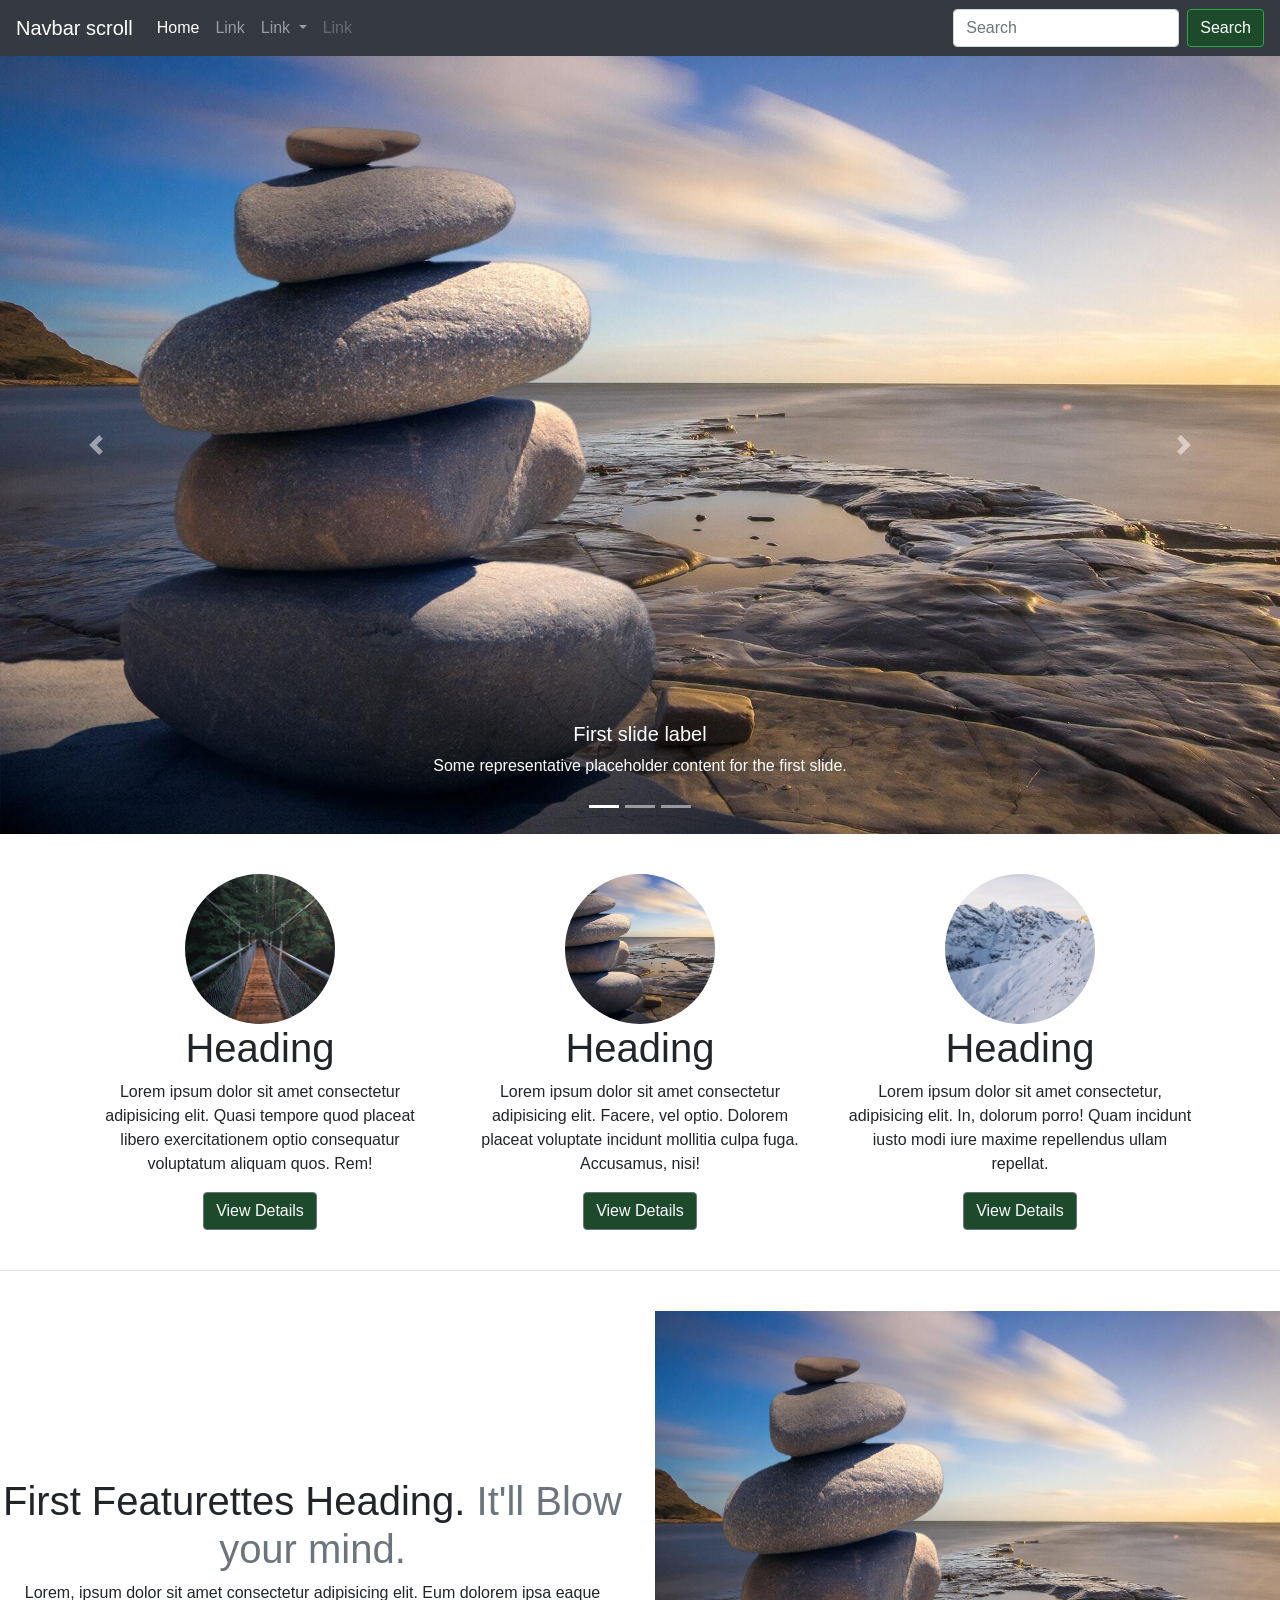
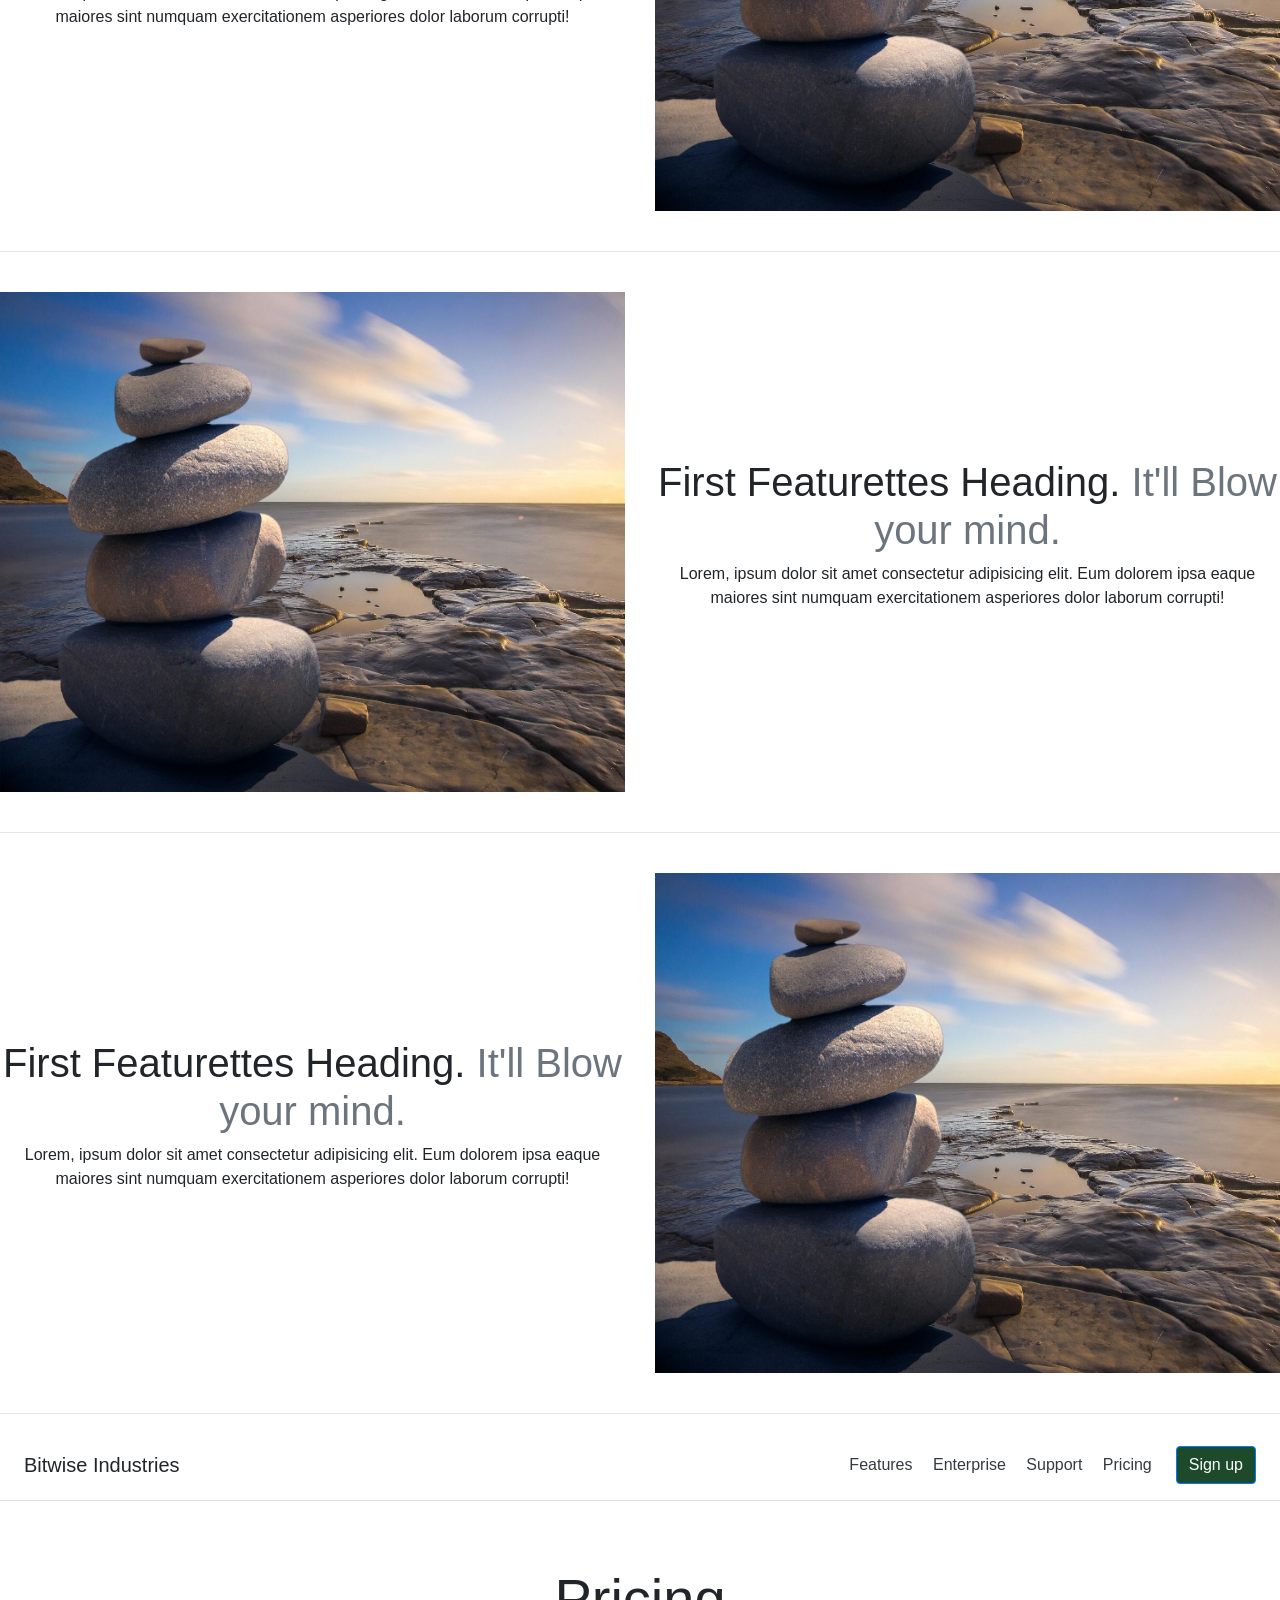
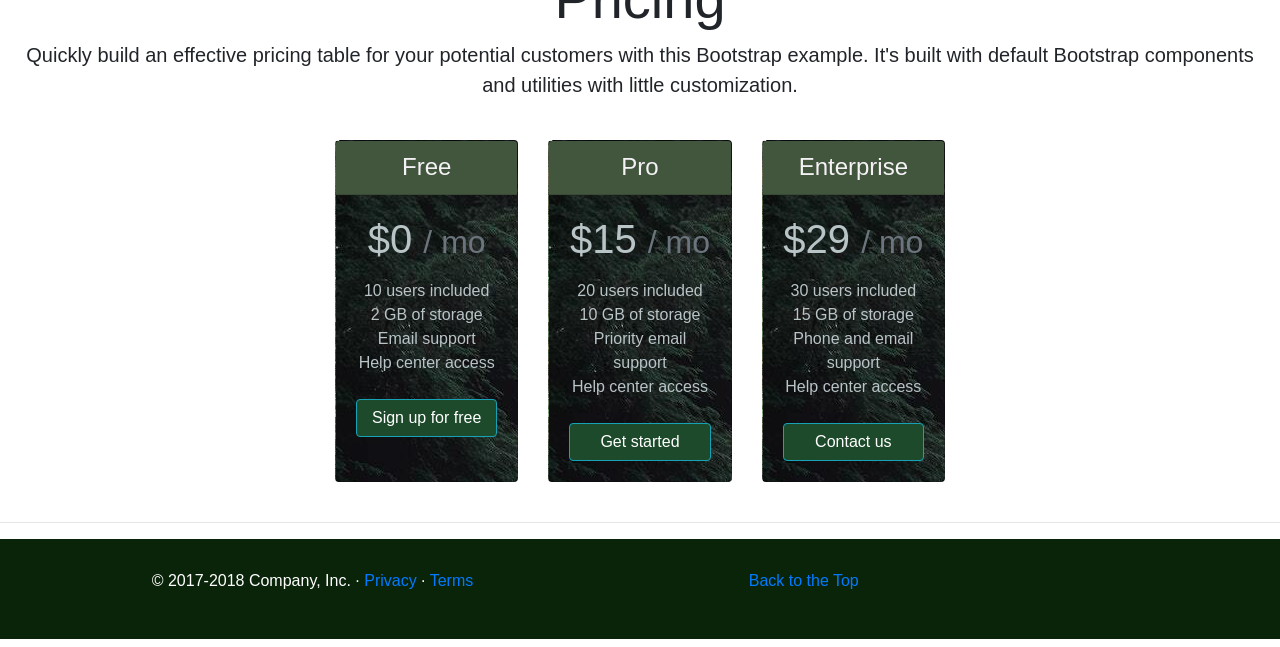
==== bw-carousel-site/index.html @ 781590b3 "carousel project" ====
<!doctype html>
<html lang="en">
  <head>
    <!-- Required meta tags -->
    <meta charset="utf-8">
    <meta name="viewport" content="width=device-width, initial-scale=1, shrink-to-fit=no">

    <!-- Bootstrap CSS -->
    <link rel="stylesheet" href="https://cdn.jsdelivr.net/npm/bootstrap@4.6.0/dist/css/bootstrap.min.css" integrity="sha384-B0vP5xmATw1+K9KRQjQERJvTumQW0nPEzvF6L/Z6nronJ3oUOFUFpCjEUQouq2+l" crossorigin="anonymous">
    <link rel="stylesheet" href="css/styles.css">
    <title>Hello, world!</title>
  </head>
  <body> <!--NAVBAR-->

    <nav class="navbar navbar-expand-lg navbar-dark bg-dark">
      <a class="navbar-brand" href="#">Navbar scroll</a>
      <button class="navbar-toggler" type="button" data-toggle="collapse" data-target="#navbarScroll" aria-controls="navbarScroll" aria-expanded="false" aria-label="Toggle navigation">
        <span class="navbar-toggler-icon"></span>
      </button>
      <div class="collapse navbar-collapse" id="navbarScroll">
        <ul class="navbar-nav mr-auto my-2 my-lg-0 navbar-nav-scroll" style="max-height: 100px;">
          <li class="nav-item active">
            <a class="nav-link" href="#">Home <span class="sr-only">(current)</span></a>
          </li>
          <li class="nav-item">
            <a class="nav-link" href="#">Link</a>
          </li>
          <li class="nav-item dropdown">
            <a class="nav-link dropdown-toggle" href="#" id="navbarScrollingDropdown" role="button" data-toggle="dropdown" aria-expanded="false">
              Link
            </a>
            <ul class="dropdown-menu" aria-labelledby="navbarScrollingDropdown">
              <li><a class="dropdown-item" href="#">Action</a></li>
              <li><a class="dropdown-item" href="#">Another action</a></li>
              <li><hr class="dropdown-divider"></li>
              <li><a class="dropdown-item" href="#">Something else here</a></li>
            </ul>
          </li>
          <li class="nav-item">
            <a class="nav-link disabled" href="#" tabindex="-1" aria-disabled="true">Link</a>
          </li>
        </ul>
        <form class="d-flex">
          <input class="form-control mr-2" type="search" placeholder="Search" aria-label="Search">
          <button class="btn btn-outline-success" type="submit">Search</button>
        </form>
      </div>
    </nav>
 <!---END NAVBAR-->
<!---Carousel!-->
<section id="carousel">

  <div id="carouselExampleCaptions" class="carousel slide" data-ride="carousel">
    <ol class="carousel-indicators">
      <li data-target="#carouselExampleCaptions" data-slide-to="0" class="active"></li>
      <li data-target="#carouselExampleCaptions" data-slide-to="1"></li>
      <li data-target="#carouselExampleCaptions" data-slide-to="2"></li>
    </ol>
    <div class="carousel-inner">
      <div class="carousel-item active image-carousel-item">
        <img src="/assets/pic-1.jpg" class="d-block w-100" alt="...">
        <div class="carousel-caption d-md-block">
          <h5>First slide label</h5>
          <p>Some representative placeholder content for the first slide.</p>
        </div>
      </div>
      <div class="carousel-item image-carousel-item">
        <img src="/assets/pic-1.jpg" class="d-block w-100" alt="...">
        <div class="carousel-caption d-md-block">
          <h5>Second slide label</h5>
          <p>Some representative placeholder content for the second slide.</p>
        </div>
      </div>
      <div class="carousel-item image-carousel-item">
        <img src="/assets/pic-1.jpg" class="d-block w-100" alt="...">
        <div class="carousel-caption d-md-block">
          <h5>Third slide label</h5>
          <p>Some representative placeholder content for the third slide.</p>
        </div>
      </div>
    </div>
    <a class="carousel-control-prev" href="#carouselExampleCaptions" role="button" data-slide="prev">
      <span class="carousel-control-prev-icon" aria-hidden="true"></span>
      <span class="sr-only">Previous</span>
    </a>
    <a class="carousel-control-next" href="#carouselExampleCaptions" role="button" data-slide="next">
      <span class="carousel-control-next-icon" aria-hidden="true"></span>
      <span class="sr-only">Next</span>
    </a>
  </div>
</section>
<div class="container">

<section id="products" class="pt-4 mb-4">
  <div class="row">
    <div class="col-sm-12 col-md-4 py-3 text-center">
        <div class="product-image product-img-1"></div>
        <h1>Heading</h1>
        <p>Lorem ipsum dolor sit amet consectetur adipisicing elit. Quasi tempore quod placeat libero exercitationem optio consequatur voluptatum aliquam quos. Rem!</p>
        <button class="btn btn-secondary">View Details</button>

      </div>
      <div class="col-sm-12 col-md-4 py-3 text-center">
        <div class="product-image product-img-2"></div>
        <h1>Heading</h1>
        <p>Lorem ipsum dolor sit amet consectetur adipisicing elit. Facere, vel optio. Dolorem placeat voluptate incidunt mollitia culpa fuga. Accusamus, nisi!</p>
        <button class="btn btn-secondary">View Details</button>

      </div>
      <div class="col-sm-12 col-md-4 py-3 text-center">
        <div class="product-image product-img-3"></div>
        <h1>Heading</h1>
        <p>Lorem ipsum dolor sit amet consectetur, adipisicing elit. In, dolorum porro! Quam incidunt iusto modi iure maxime repellendus ullam repellat.</p>
        <button class="btn btn-secondary">View Details</button>

      </div>
      
      
    </div>
  </div>
</section>
</div>

<hr/>

<section id="featurettes">
  <div class="row align-items-center py-4">
    <div class="col-sm-12 col-md-6">
      <h1>First Featurettes Heading.<span class="text-secondary"> It'll Blow your mind.</span></h1>
      <p>Lorem, ipsum dolor sit amet consectetur adipisicing elit. Eum dolorem ipsa eaque maiores sint numquam exercitationem asperiores dolor laborum corrupti!</p>
    </div>
    <div class="col-sm-12 col-md-6">
    <div class="feature-img-box">
      <img src="/assets/pic-1.jpg" alt="Featurette">
    </div>
    </div>
    </div>
    <hr>
    <div class="row align-items-center py-4">
      <div class="col-sm-12 col-md-6 order-2">
        <h1>First Featurettes Heading.<span class="text-secondary"> It'll Blow your mind.</span></h1>
        <p>Lorem, ipsum dolor sit amet consectetur adipisicing elit. Eum dolorem ipsa eaque maiores sint numquam exercitationem asperiores dolor laborum corrupti!</p>
      </div>
      <div class="col-sm-12 col-md-6">
      <div class="feature-img-box">
        <img src="/assets/pic-1.jpg" alt="Featurette">
      </div>
      </div>
      </div>
      <hr>
      <div class="row align-items-center py-4">
        <div class="col-sm-12 col-md-6">
          <h1>First Featurettes Heading.<span class="text-secondary"> It'll Blow your mind.</span></h1>
          <p>Lorem, ipsum dolor sit amet consectetur adipisicing elit. Eum dolorem ipsa eaque maiores sint numquam exercitationem asperiores dolor laborum corrupti!</p>
        </div>
        <div class="col-sm-12 col-md-6">
        <div class="feature-img-box">
          <img src="/assets/pic-1.jpg" alt="Featurette">
        </div>
        </div>
        </div>
         
      </div>
  <hr>
    </hr>
    
  <div class="d-flex flex-column flex-md-row align-items-center p-3 px-md-4 mb-3 bg-white border-bottom box-shadow">
    <h5 class="my-0 mr-md-auto font-weight-normal">Bitwise Industries</h5>
    <nav class="my-2 my-md-0 mr-md-3">
      <a class="p-2 text-dark" href="#">Features</a>
      <a class="p-2 text-dark" href="#">Enterprise</a>
      <a class="p-2 text-dark" href="#">Support</a>
      <a class="p-2 text-dark" href="#">Pricing</a>
    </nav>
    <a class="btn btn-outline-primary" href="#">Sign up</a>
  </div>
  
  <div class="pricing-header-sm-12 pricing-header-md-6 px-3 py-3 pt-md-5 pb-md-4 mx-auto text-center">
    <h1 class="display-4">Pricing</h1>
    <p class="lead">Quickly build an effective pricing table for your potential customers with this Bootstrap example. It's built with default Bootstrap components and utilities with little customization.</p>
  </div>
  <div class="container col-sm-12 col-md-6">
    <div class="card-deck mb-3 text-center">
      <div class="card mb-4 box-shadow">
        <div class="card-header">
          <h4 class="my-0 font-weight-normal">Free</h4>
        </div>
        <div class="card-body">
          <h1 class="card-title pricing-card-title">$0 <small class="text-muted">/ mo</small></h1>
          <ul class="list-unstyled mt-3 mb-4">
            <li>10 users included</li>
            <li>2 GB of storage</li>
            <li>Email support</li>
            <li>Help center access</li>
          </ul>
          <button type="button" class="btn btn-md btn-block btn-info">Sign up for free</button>
        </div>
      </div>
      <div class="card mb-4 box-shadow">
        <div class="card-header">
          <h4 class="my-0 font-weight-normal">Pro</h4>
        </div>
        <div class="card-body">
          <h1 class="card-title pricing-card-title">$15 <small class="text-muted">/ mo</small></h1>
          <ul class="list-unstyled mt-3 mb-4">
            <li>20 users included</li>
            <li>10 GB of storage</li>
            <li>Priority email support</li>
            <li>Help center access</li>
          </ul>
          <button type="button" class="btn btn-md btn-block btn-info">Get started</button>
        </div>
      </div>
      <div class="card mb-4 box-shadow">
        <div class="card-header">
          <h4 class="my-0 font-weight-normal">Enterprise</h4>
        </div>
        <div class="card-body">
          <h1 class="card-title pricing-card-title">$29 <small class="text-muted">/ mo</small></h1>
          <ul class="list-unstyled mt-3 mb-4">
            <li>30 users included</li>
            <li>15 GB of storage</li>
            <li>Phone and email support</li>
            <li>Help center access</li>
          </ul>
          <button type="button" class="btn btn-md btn-block btn-info">Contact us</button>
        </div>
      </div>
    </div>
</section>

<hr>


<footer class="my-2">
  <div class="row justiy-content-center">
    <div class="col-6 text-center text-white">
      © 2017-2018 Company, Inc. · <a href="#">Privacy</a> · <a href="">Terms</a>
    </div>
    <div class="col-3 text-center text-white">
      <a href="#">Back to the Top</a>
    </div>
  </div>
</footer>

    <script src="js.scripts.js"></script>
    

    <!-- Optional JavaScript; choose one of the two! -->

    <!-- Option 1: jQuery and Bootstrap Bundle (includes Popper) -->
    <script src="https://code.jquery.com/jquery-3.5.1.slim.min.js" integrity="sha384-DfXdz2htPH0lsSSs5nCTpuj/zy4C+OGpamoFVy38MVBnE+IbbVYUew+OrCXaRkfj" crossorigin="anonymous"></script>
    <script src="https://cdn.jsdelivr.net/npm/bootstrap@4.6.0/dist/js/bootstrap.bundle.min.js" integrity="sha384-Piv4xVNRyMGpqkS2by6br4gNJ7DXjqk09RmUpJ8jgGtD7zP9yug3goQfGII0yAns" crossorigin="anonymous"></script>

    <!-- Option 2: Separate Popper and Bootstrap JS -->
    <!--
    <script src="https://code.jquery.com/jquery-3.5.1.slim.min.js" integrity="sha384-DfXdz2htPH0lsSSs5nCTpuj/zy4C+OGpamoFVy38MVBnE+IbbVYUew+OrCXaRkfj" crossorigin="anonymous"></script>
    <script src="https://cdn.jsdelivr.net/npm/popper.js@1.16.1/dist/umd/popper.min.js" integrity="sha384-9/reFTGAW83EW2RDu2S0VKaIzap3H66lZH81PoYlFhbGU+6BZp6G7niu735Sk7lN" crossorigin="anonymous"></script>
    <script src="https://cdn.jsdelivr.net/npm/bootstrap@4.6.0/dist/js/bootstrap.min.js" integrity="sha384-+YQ4JLhjyBLPDQt//I+STsc9iw4uQqACwlvpslubQzn4u2UU2UFM80nGisd026JF" crossorigin="anonymous"></script>
    -->
  </body>
</html>
---- bw-carousel-site/css/styles.css ----
.image-carousel{
    max-height: 600px;
}
.image-carousel-item{
    height: 100%;
}

.product-image{
        height: 150px;
        width: 150px;
        background: gray;
        border-radius: 50%;
        margin: 0 auto;
        background-size: cover;
        background-repeat: no-repeat;
        background-position: center;
}
.product-img-1{
    background-image: url(/assets/pic2.jpg);
}
.product-img-2 {
    background-image: url(/assets/pic-1.jpg);
}
.product-img-3 {
    background-image: url(/assets/pic3.jpg);
}
.btn{
    color: blue;
}
.row-style{
    height: 100px;
    border: 1px solid #333;
}
.my-img-box{
    width:100px;
    height: 100px;
}
.my-img-box img{
    width: 100px;
    height: 100%;

}

 #featurettes{
    text-align: center;
    

}
.feature-img-box{
    width: 100%;
    height: 500px;

}
.feature-img-box img{
    width: 100%;
    height: 100%;
}

.pricing-header{
    color: yellow;
}

.card-header{
    font-family: Impact, Haettenschweiler, 'Arial Narrow Bold', sans-serif;
    font-weight: lighter;
    color: rgb(244, 242, 245);
    background-color: rgb(66, 85, 61);
}
.card{
    background-image: url(/assets/pic2.jpg);
    box-shadow: black;
    border-style: ridge;
    background-color: rgba(21, 14, 4);
    color: white;
    
}
.card-body{
    color: rgb(185, 196, 199);
}
.btn{
    color: white;
    background-color: rgb(28, 74, 42);
}

footer{
    position: relative;;
    padding-top: 30px;
    width: 100%;
    height: 100px;
    background-color: rgb(10, 36, 10);
}
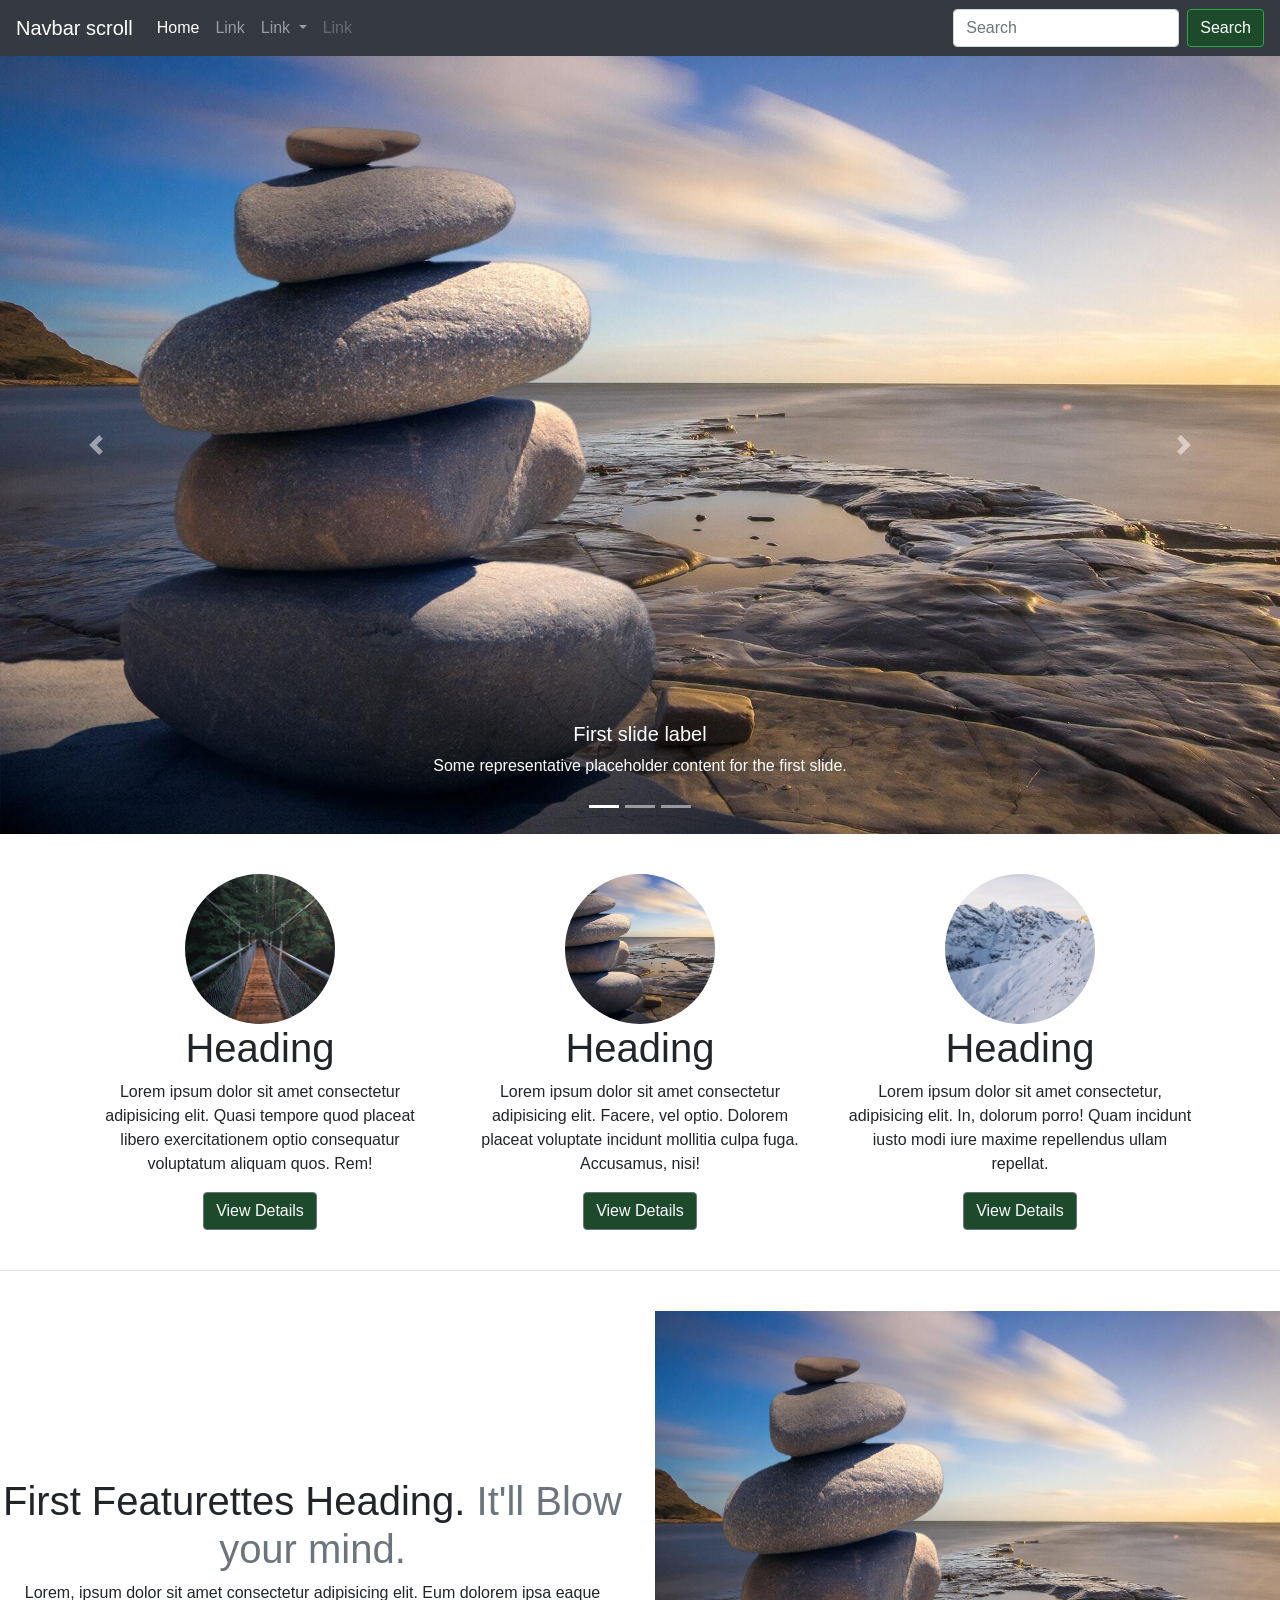
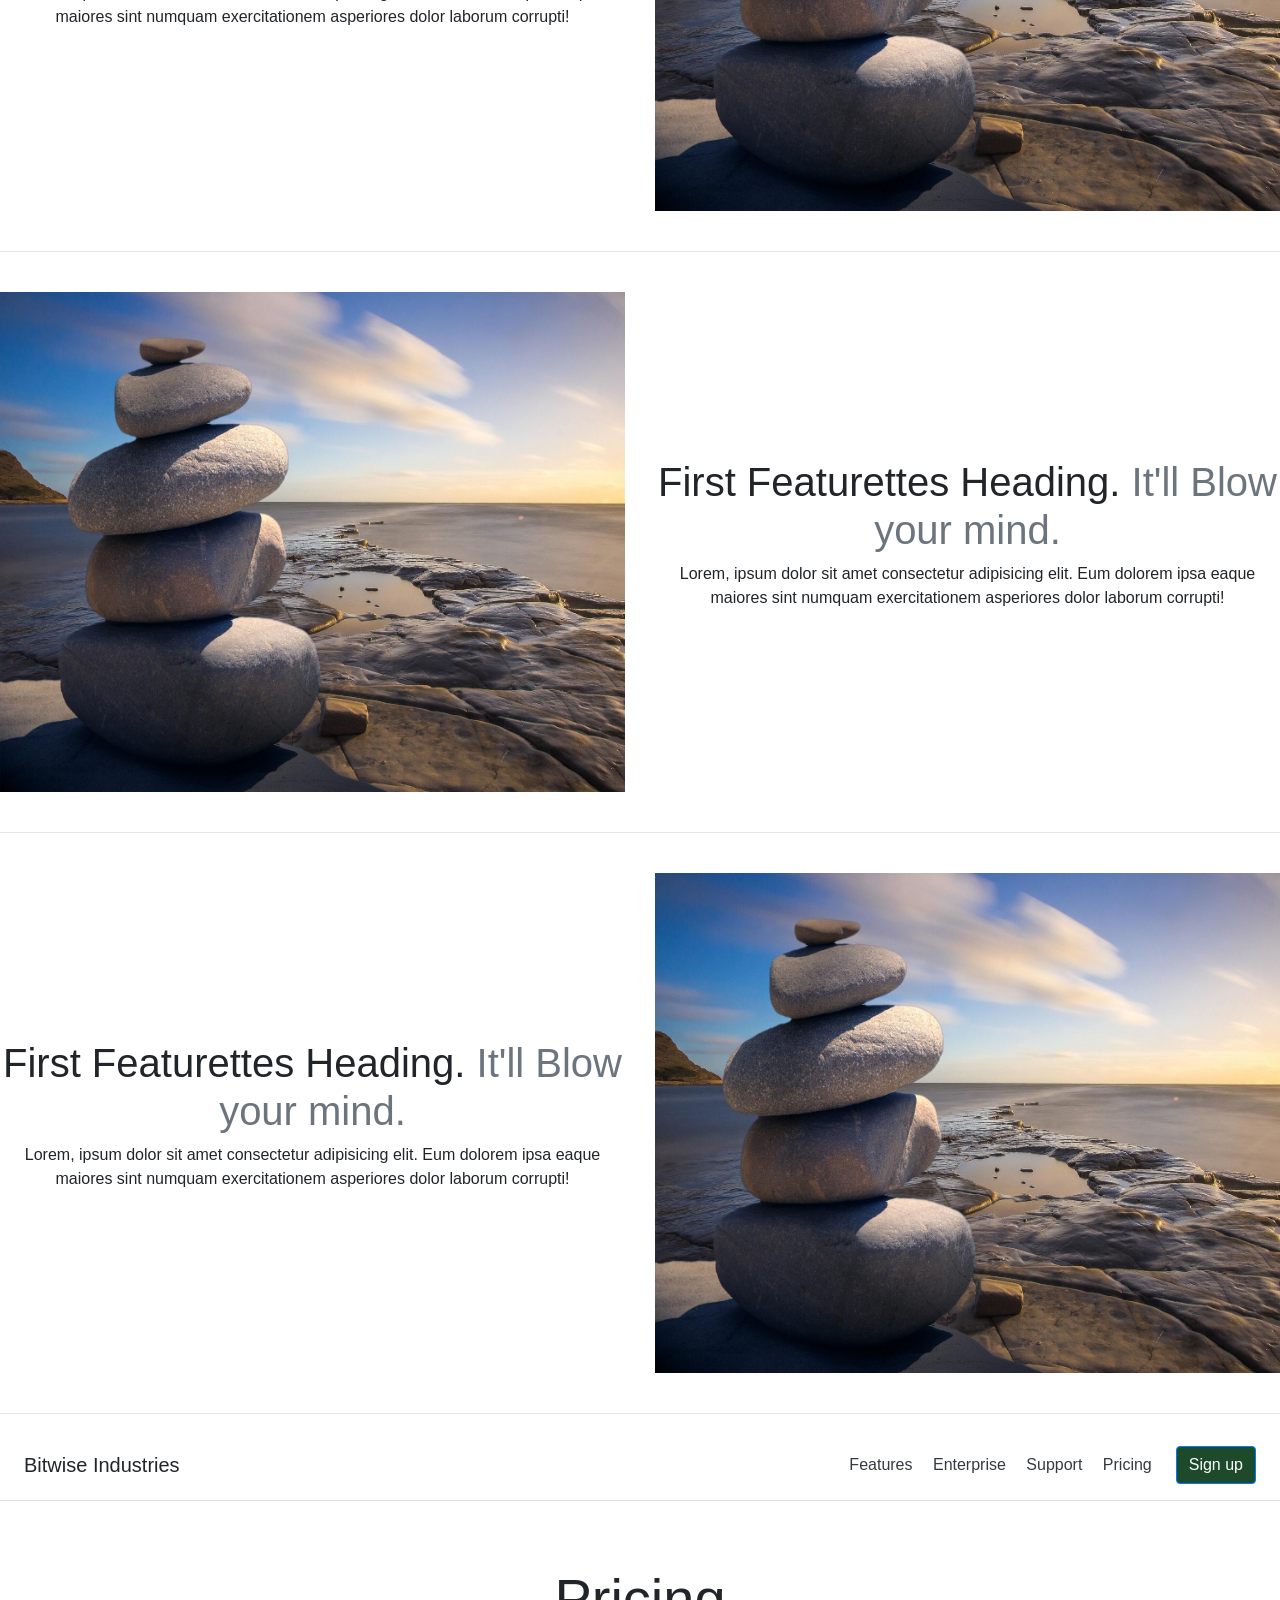
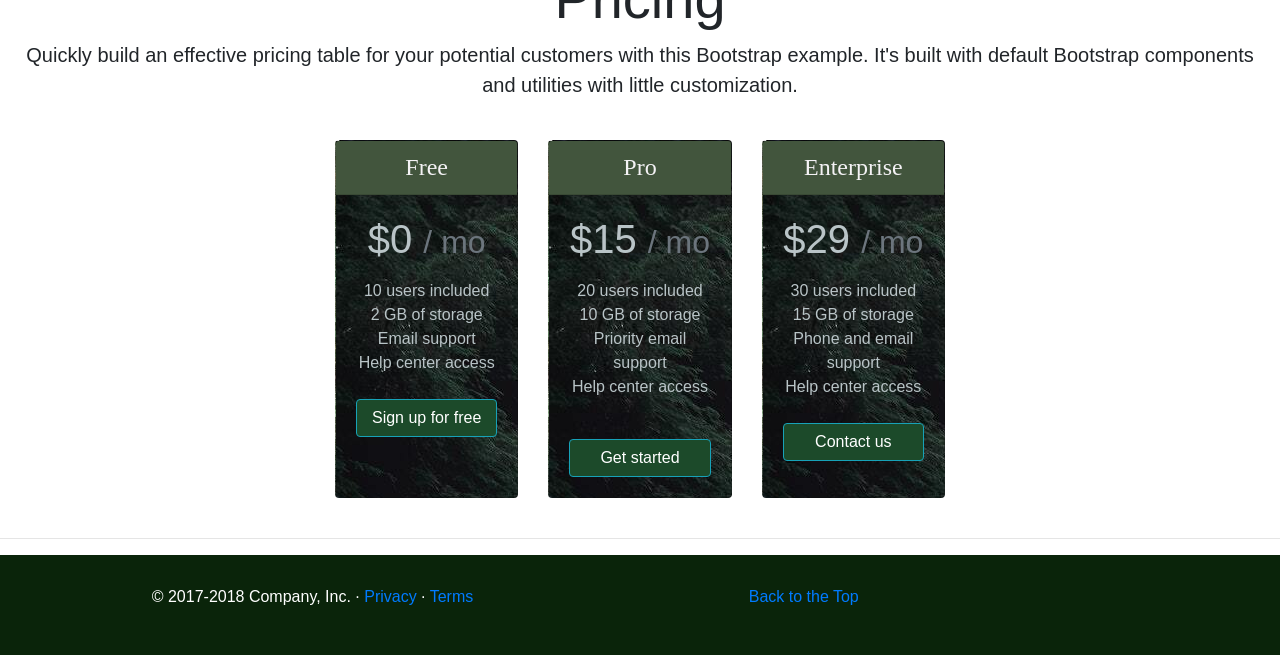
==== commit b1ac0476: "corrected position errors" ====
--- a/bw-carousel-site/index.html
+++ b/bw-carousel-site/index.html
@@ -207,6 +207,7 @@
             <li>10 GB of storage</li>
             <li>Priority email support</li>
             <li>Help center access</li>
+            <a class="nav-link" href="form.html"></a>
           </ul>
           <button type="button" class="btn btn-md btn-block btn-info">Get started</button>
         </div>
@@ -223,7 +224,8 @@
             <li>Phone and email support</li>
             <li>Help center access</li>
           </ul>
-          <button type="button" class="btn btn-md btn-block btn-info">Contact us</button>
+          <button type="button" class="btn btn-md btn-block btn-info">Contact us
+          </button>
         </div>
       </div>
     </div>
--- a/bw-carousel-site/css/styles.css
+++ b/bw-carousel-site/css/styles.css
@@ -61,7 +61,7 @@
 }
 
 .card-header{
-    font-family: Impact, Haettenschweiler, 'Arial Narrow Bold', sans-serif;
+    font-family:'Times New Roman', Times, serif;
     font-weight: lighter;
     color: rgb(244, 242, 245);
     background-color: rgb(66, 85, 61);
